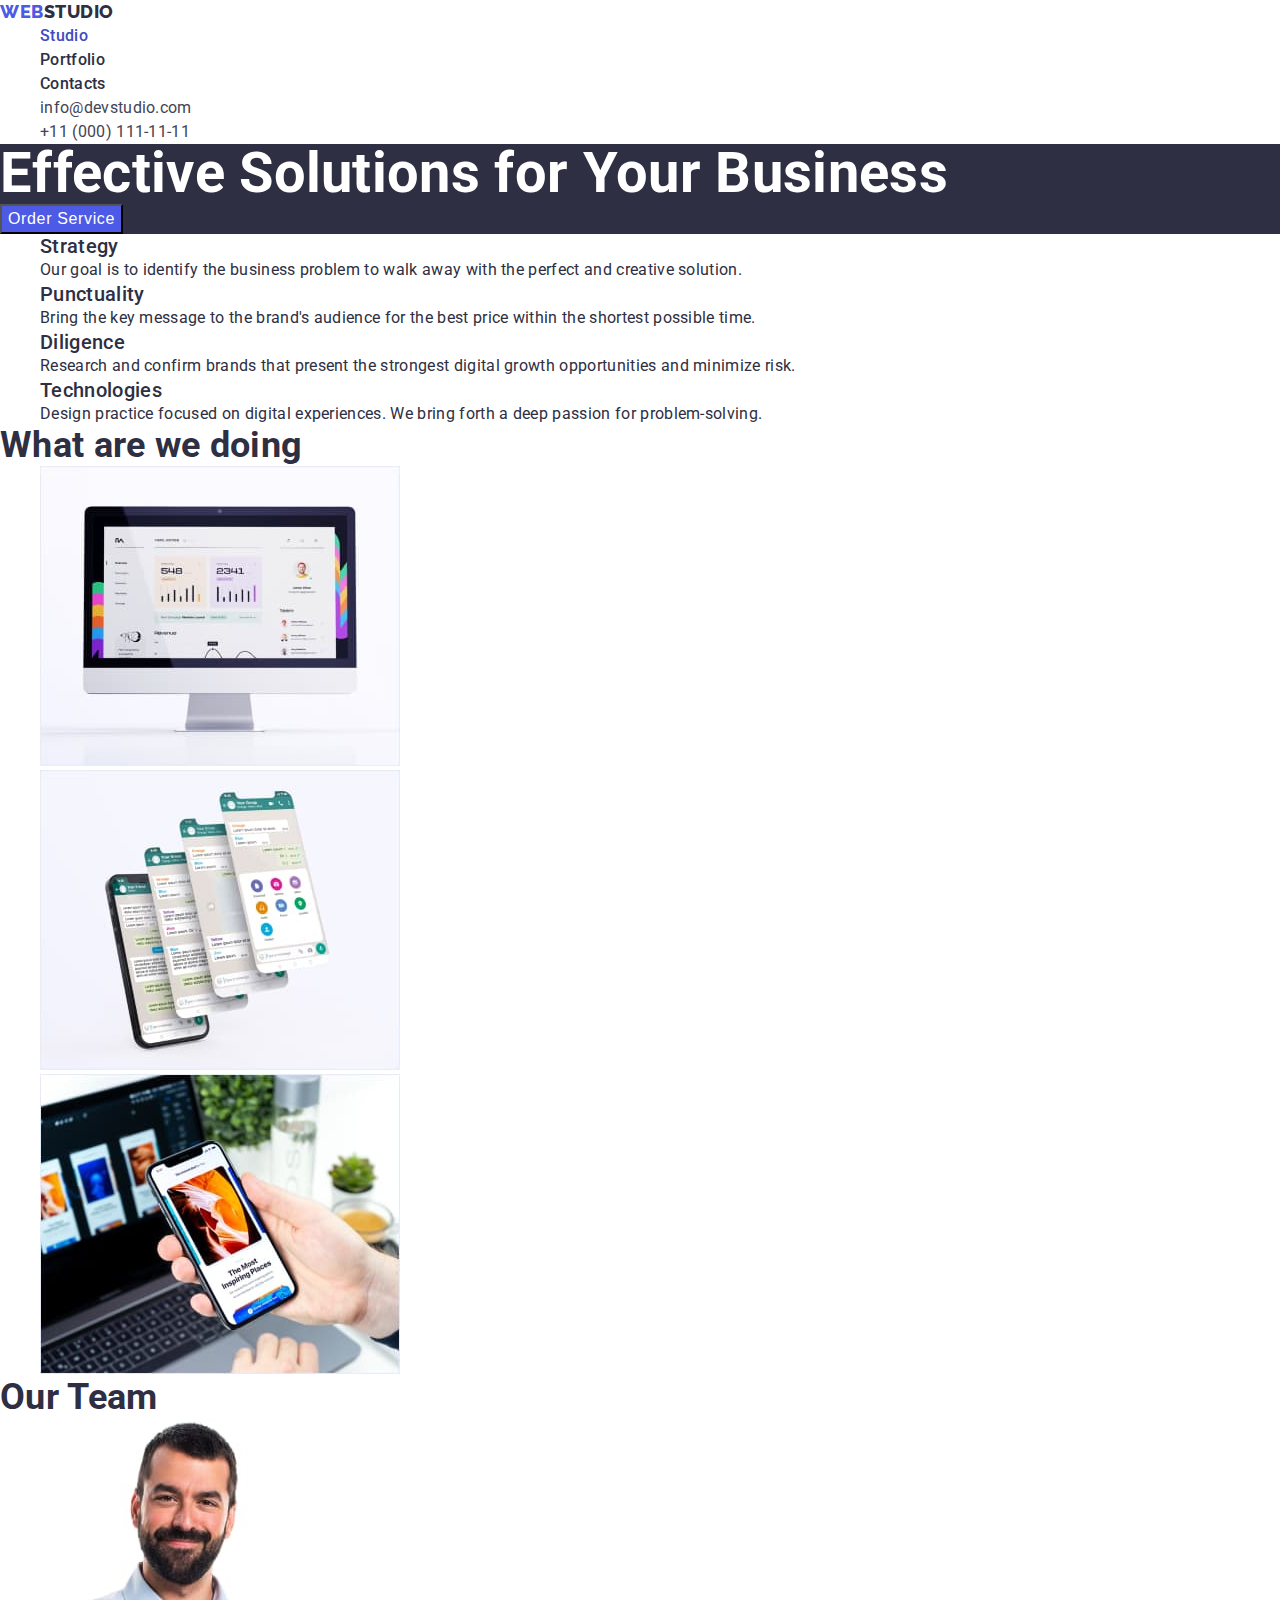
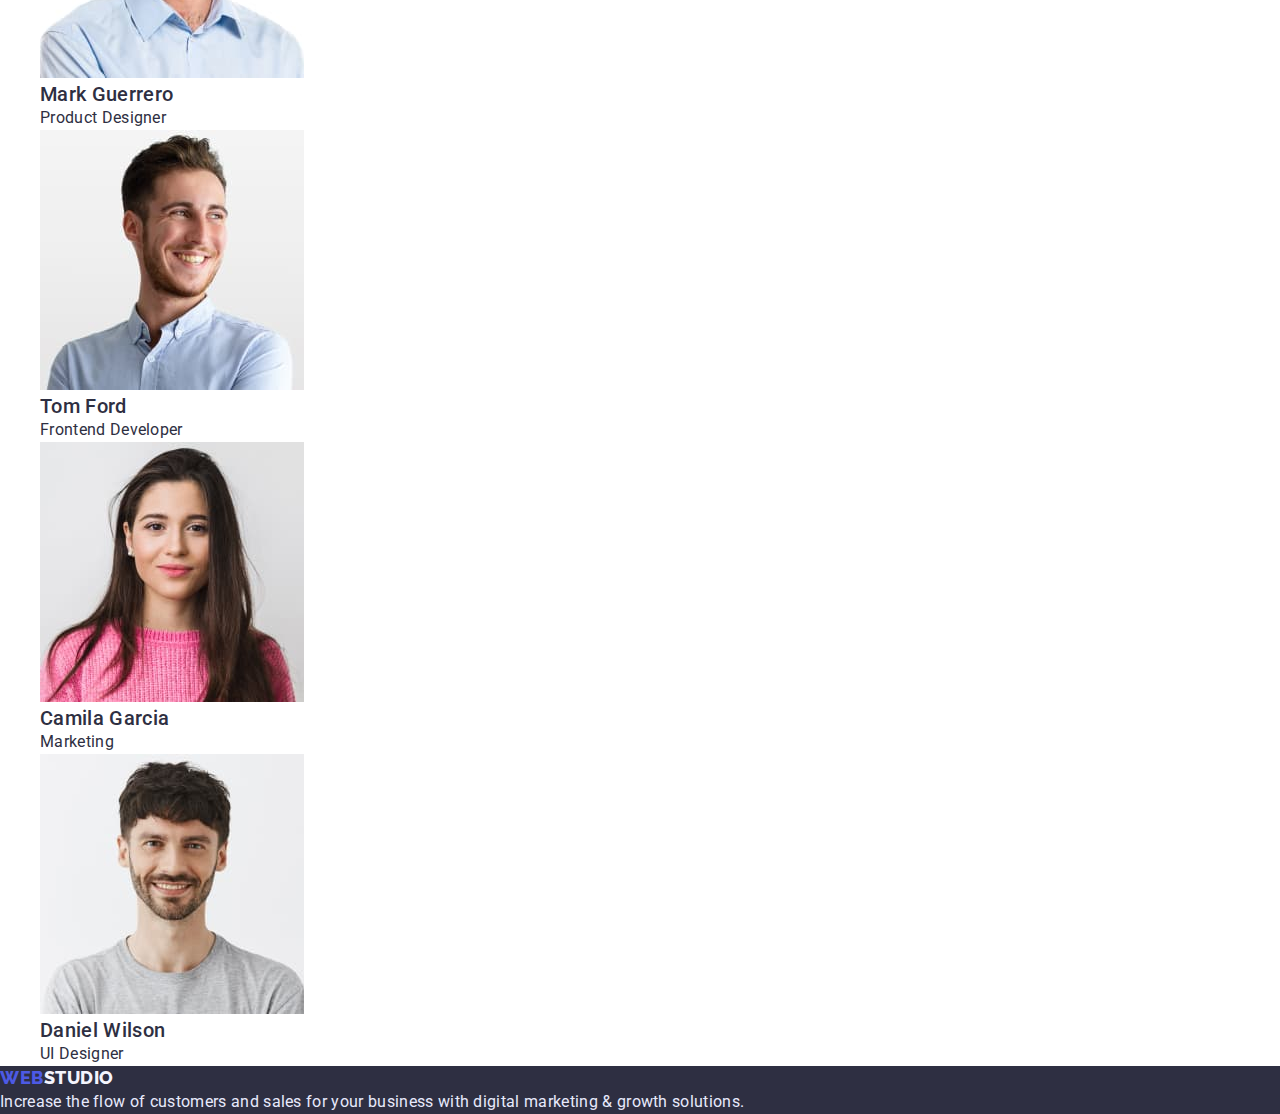
==== index.html @ 0cae2b3c "Initial commit" ====
<!DOCTYPE html>
<html lang="en">
	<head>
		<meta charset="UTF-8" />
		<meta http-equiv="X-UA-Compatible" content="IE=edge" />
		<meta name="viewport" content="width=device-width, initial-scale=1.0" />
		<title>Main Page</title>
		<link rel="preconnect" href="https://fonts.googleapis.com" />
		<link rel="preconnect" href="https://fonts.gstatic.com" crossorigin />
		<link
			href="https://fonts.googleapis.com/css2?family=Raleway:wght@800&family=Roboto:wght@400;500;700;900&display=swap"
			rel="stylesheet"
		/>
		<link rel="stylesheet" href="./css/styles.css" />
	</head>

	<body>
		<!-- Main Page -->
		<div>
			<!-- Header -->
			<header class="main-header">
				<nav class="navigation">
					<a class="logo" href="index.html"><span class="logo-web">web</span><span class="logo-dark">studio</span></a>
					<ul class="menu list">
						<li><a class="menu-item current" href="">Studio</a></li>
						<li><a class="menu-item" href="portfolio.html">Portfolio</a></li>
						<li><a class="menu-item" href="">Contacts</a></li>
					</ul>
					<ul class="contacts">
						<li class="contact-link">
							<a class="contact-item" href="mailto:info@devstudio.com">info@devstudio.com</a>
						</li>
						<li class="contact-link">
							<a class="contact-item" href="tel:+110001111111">+11 (000) 111-11-11</a>
						</li>
					</ul>
				</nav>
			</header>
			<main>
				<!-- Order Service -->
				<section class="dark-bg">
					<h1 class="main-title">Effective Solutions for Your Business</h1>
					<button class="button-order" type="button">Order Service</button>
				</section>
				<!-- Section 1 Description -->
				<section>
					<h2 class="main-names" hidden>Our responsibility and functionality</h2>
					<ul class="list">
						<li>
							<h3 class="titles">Strategy</h3>
							<p class="paragraph">
								Our goal is to identify the business problem to walk away with the perfect and creative solution.
							</p>
						</li>
						<li>
							<h3 class="titles">Punctuality</h3>
							<p class="paragraph">
								Bring the key message to the brand's audience for the best price within the shortest possible time.
							</p>
						</li>
						<li>
							<h3 class="titles">Diligence</h3>
							<p class="paragraph">
								Research and confirm brands that present the strongest digital growth opportunities and minimize risk.
							</p>
						</li>
						<li>
							<h3 class="titles">Technologies</h3>
							<p class="paragraph">
								Design practice focused on digital experiences. We bring forth a deep passion for problem-solving.
							</p>
						</li>
					</ul>
				</section>
				<!-- Section 2 Services -->
				<section>
					<h2 class="main-names">What are we doing</h2>
					<ul class="list">
						<li>
							<img src="./images/work1.jpg" alt="image with analytic report" width="360" height="300" />
						</li>
						<li>
							<img src="./images/work2.jpg" alt="application image with chatting" width="360" height="300" />
						</li>
						<li>
							<img
								src="./images/work3.jpg"
								alt="image of the application with the news feed"
								width="360"
								height="300"
							/>
						</li>
					</ul>
				</section>
				<!-- Section 3 Team -->
				<section>
					<h2 class="main-names">Our Team</h2>
					<ul class="list">
						<li>
							<img src="./images/mark.jpg" alt="picture of product designer mark guerrero" width="264" height="260" />
							<h3 class="titles">Mark Guerrero</h3>
							<p class="paragraph">Product Designer</p>
						</li>
						<li>
							<img src="./images/tom.jpg" alt="picture of frontend developer tom ford" width="264" height="260" />
							<h3 class="titles">Tom Ford</h3>
							<p class="paragraph">Frontend Developer</p>
						</li>
						<li>
							<img src="./images/camila.jpg" alt="picture of marketing camila garcia" width="264" height="260" />
							<h3 class="titles">Camila Garcia</h3>
							<p class="paragraph">Marketing</p>
						</li>
						<li>
							<img src="./images/daniel.jpg" alt="picture of ui designer daniel wilson" width="264" height="260" />
							<h3 class="titles">Daniel Wilson</h3>
							<p class="paragraph">UI Designer</p>
						</li>
					</ul>
				</section>
			</main>
			<!-- Footer -->
			<footer class="footer">
				<div class="footer-box">
					<a class="logo" href="index.html"><span class="logo-web">web</span><span class="logo-light">studio</span></a>
					<p class="footer-text">
						Increase the flow of customers and sales for your business with digital marketing & growth solutions.
					</p>
				</div>
			</footer>
		</div>
	</body>
</html>
---- css/styles.css ----
:root {
   --primary-font: 'Roboto', sans-serif;
   --secondary-font: 'Raleway', sans-serif;
   --accent-color: #404BBF;
   --main-font-color: #2E2F42;
   --button-color: #4D5AE5;
   --footer-font-color: #E7E9FC;
}

* {
   margin: 0;
}

.logo,
.list, 
.contacts {
   list-style: none;
   text-decoration: none;
}

/**
  |============================
  | Font Styles
  |============================
*/

body {
   font-family: var(--primary-font),var(--secondary-font);
   color: var(--main-font-color);
   background-color: #FFFFFF;
   letter-spacing: 0.02em;
}

.main-names {
   font-size: 36px;
   line-height: 1.11em;
}

.titles {
   font-weight: 500;
   font-size: 20px;
   line-height: 1.2em;
}

.paragraph {
   font-size: 16px;
   line-height: 1.5em;
}

/**
  |============================
  | HERO
  |============================
*/

.dark-bg {
   background: var(--main-font-color);
   color: #FFFFFF;
}

.main-title {
   font-weight: 700;
   font-size: 56px;
   line-height: 1.07em;
}

/**
  |============================
  | HEADER
  |============================
*/

.menu-item {
   text-decoration: none;
   font-weight: 500;
   font-size: 16px;
   line-height: 1.5em;
   letter-spacing: 0.02em;
   color: var(--main-font-color);
}

.menu-item:hover,
.menu-item:focus {
   color: var(--accent-color);
}

.contact-item {
   text-decoration: none;
   font-size: 16px;
   line-height: 1.5em;
   letter-spacing: 0.02em;
   color: #434455;
}

.contact-link :hover,
.contact-link :focus {
   color: var(--accent-color);
}

/**
  |============================
  | BUTTONS
  |============================
*/

.button-order {
   color: #FFFFFF;
   background-color: var(--button-color);
   font-weight: 500;
   font-size: 16px;
   line-height: 1.5em;
   display: flex;
   align-items: center;
   letter-spacing: 0.04em;
}

.button-order:hover,
.button-order:focus,
.button-filter:hover,
.button-filter:focus {
   color: #FFFFFF;
   background-color: var(--accent-color);
   cursor: pointer;
}

.button-filter {
   color: var(--button-color);
   background-color: #E7E9FC;
   font-weight: 500;
   font-size: 16px;
   line-height: 1.5em;
   display: flex;
   align-items: center;
   text-align: center;
   letter-spacing: 0.04em;
}

/**
  |============================
  | LOGO
  |============================
*/

.logo {
   font-family: 'Raleway', sans-serif;
   font-weight: 800;
   font-size: 18px;
   line-height: 1.33em;
   letter-spacing: 0.03em;
   text-transform: uppercase;
   color: #4D5AE5;
}

.logo-dark {
   color: var(--main-font-color);
}

.logo-light {
   color: #F4F4FD;
}

/**
  |============================
  | FOOTER
  |============================
*/

.footer {
   background: var(--main-font-color);
}

.footer-text {
font-size: 16px;
line-height: 1.5em;
letter-spacing: 0.02em;
color: var(--footer-font-color);
}

.current {
   color: var(--accent-color);
}
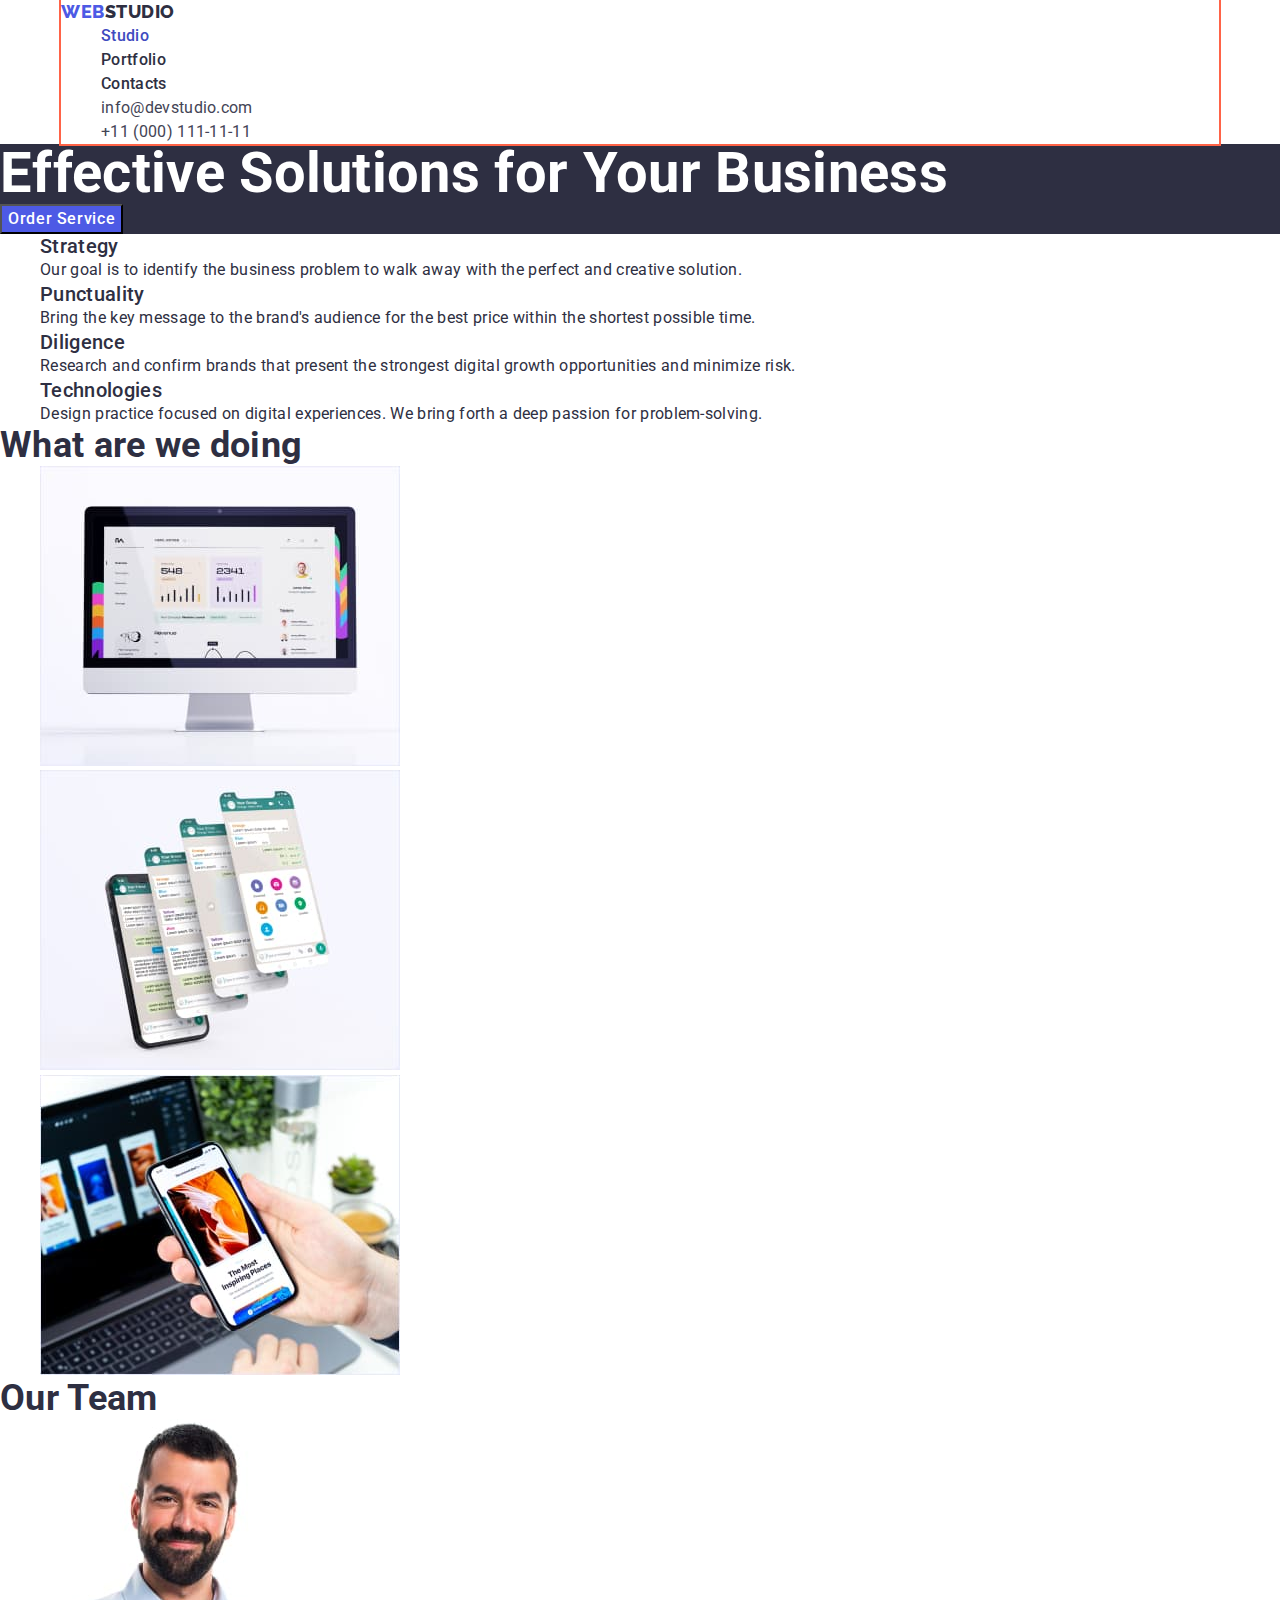
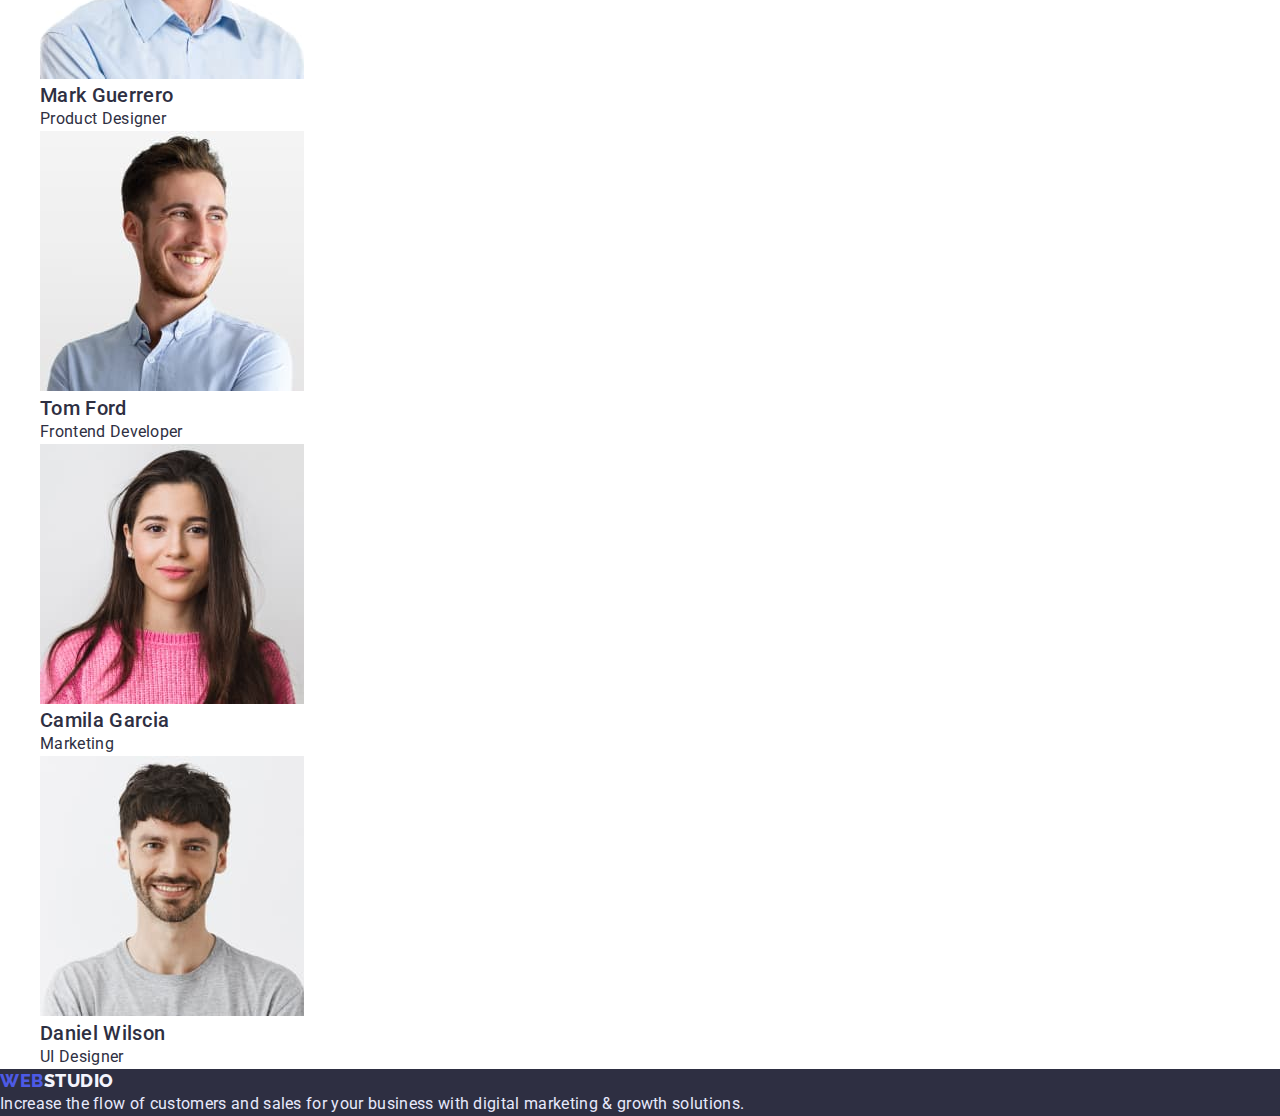
==== commit 2b8fc903: "corrected index" ====
--- a/index.html
+++ b/index.html
@@ -11,21 +11,26 @@
 			href="https://fonts.googleapis.com/css2?family=Raleway:wght@800&family=Roboto:wght@400;500;700;900&display=swap"
 			rel="stylesheet"
 		/>
+		<link
+			rel="stylesheet"
+			href="https://cdnjs.cloudflare.com/ajax/libs/modern-normalize/1.1.0/modern-normalize.min.css"
+		/>
 		<link rel="stylesheet" href="./css/styles.css" />
 	</head>
-
 	<body>
 		<!-- Main Page -->
 		<div>
 			<!-- Header -->
 			<header class="main-header">
-				<nav class="navigation">
-					<a class="logo" href="index.html"><span class="logo-web">web</span><span class="logo-dark">studio</span></a>
-					<ul class="menu list">
-						<li><a class="menu-item current" href="">Studio</a></li>
-						<li><a class="menu-item" href="portfolio.html">Portfolio</a></li>
-						<li><a class="menu-item" href="">Contacts</a></li>
-					</ul>
+				<div class="container">
+					<nav class="navigation">
+						<a class="logo" href="index.html"><span class="logo-web">web</span><span class="logo-dark">studio</span></a>
+						<ul class="menu list">
+							<li><a class="menu-item current" href="">Studio</a></li>
+							<li><a class="menu-item" href="portfolio.html">Portfolio</a></li>
+							<li><a class="menu-item" href="">Contacts</a></li>
+						</ul>
+					</nav>
 					<ul class="contacts">
 						<li class="contact-link">
 							<a class="contact-item" href="mailto:info@devstudio.com">info@devstudio.com</a>
@@ -34,7 +39,7 @@
 							<a class="contact-item" href="tel:+110001111111">+11 (000) 111-11-11</a>
 						</li>
 					</ul>
-				</nav>
+				</div>
 			</header>
 			<main>
 				<!-- Order Service -->
--- a/css/styles.css
+++ b/css/styles.css
@@ -1,3 +1,13 @@
+html {
+   box-sizing: border-box;
+}
+
+*, 
+*::before, 
+*::after {
+   box-sizing: inherit;
+}
+
 :root {
    --primary-font: 'Roboto', sans-serif;
    --secondary-font: 'Raleway', sans-serif;
@@ -95,6 +105,13 @@
 .contact-link :hover,
 .contact-link :focus {
    color: var(--accent-color);
+}
+
+.container {
+   margin-left: auto;
+   margin-right: auto;
+   width: 1158px;
+   outline: 2px solid tomato;
 }
 
 /**
@@ -179,3 +196,5 @@
 .current {
    color: var(--accent-color);
 }
+
+
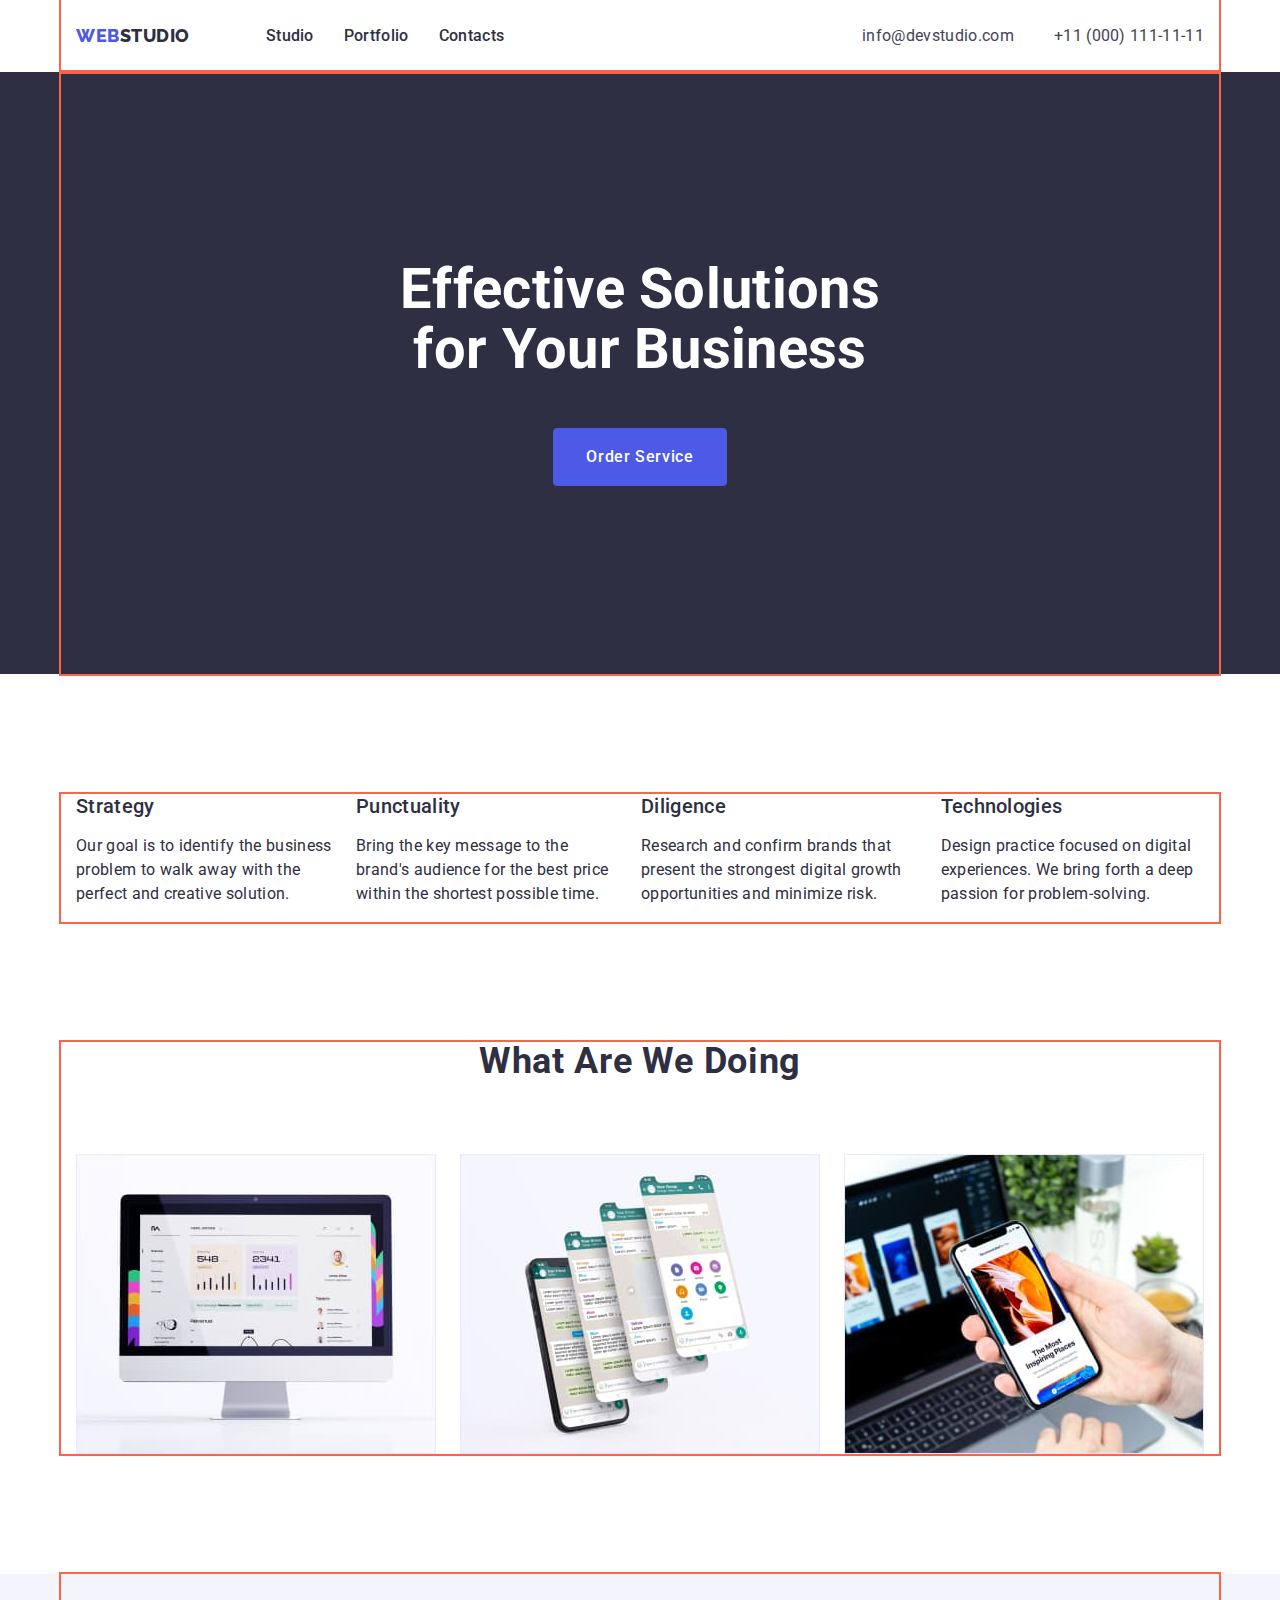
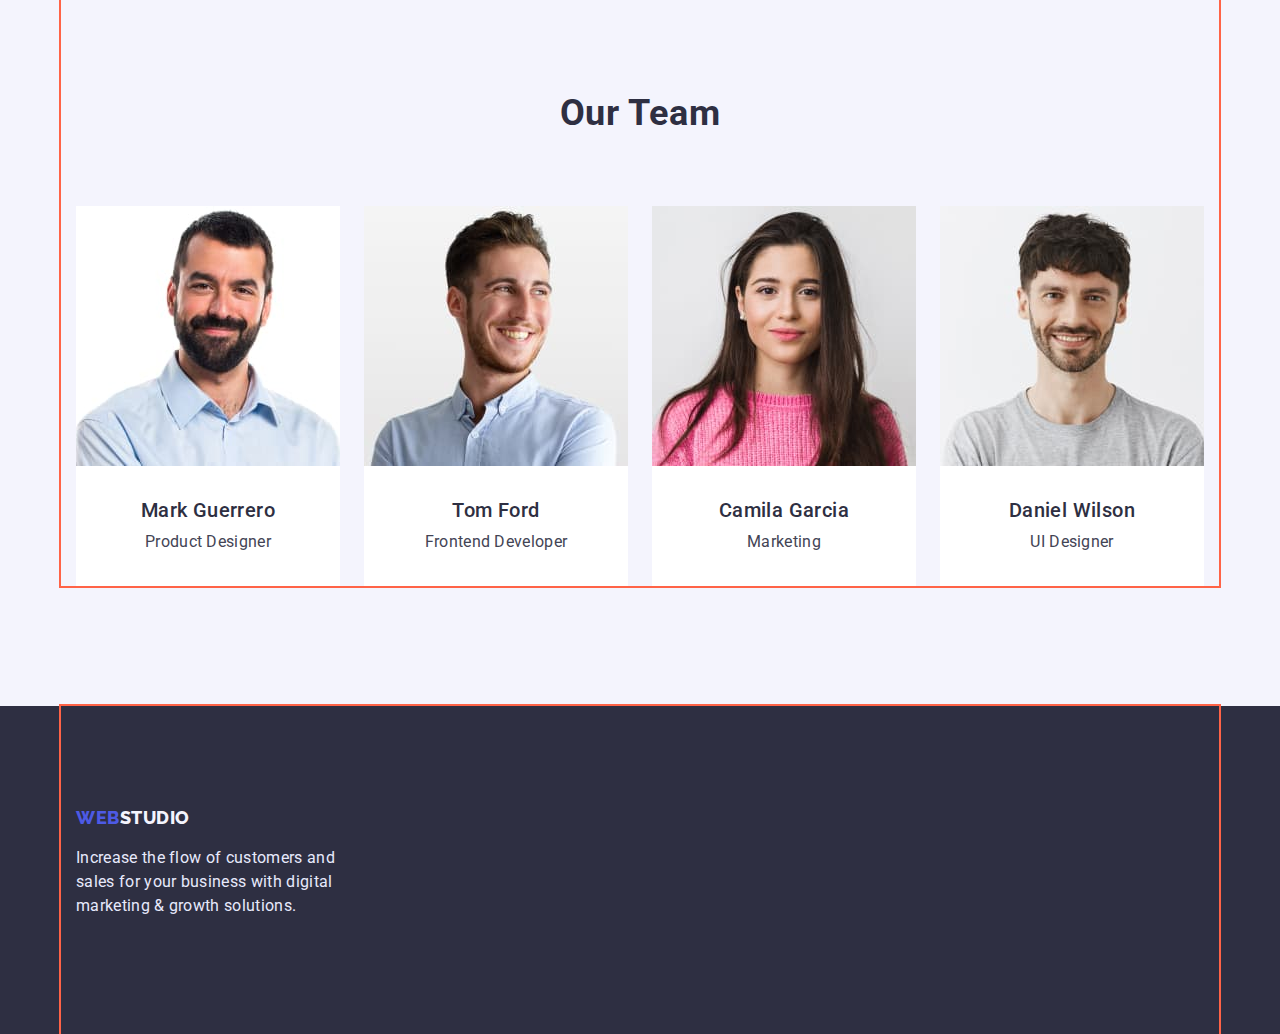
==== commit dba98cdc: "finished index" ====
--- a/index.html
+++ b/index.html
@@ -21,116 +21,133 @@
 		<!-- Main Page -->
 		<div>
 			<!-- Header -->
-			<header class="main-header">
-				<div class="container">
+			<header class="header">
+				<div class="header-container container">
+					<div>
+						<a class="logo" href="index.html"><span class="logo-web">web</span><span class="logo-dark">studio</span></a>
+					</div>
 					<nav class="navigation">
-						<a class="logo" href="index.html"><span class="logo-web">web</span><span class="logo-dark">studio</span></a>
-						<ul class="menu list">
-							<li><a class="menu-item current" href="">Studio</a></li>
-							<li><a class="menu-item" href="portfolio.html">Portfolio</a></li>
-							<li><a class="menu-item" href="">Contacts</a></li>
+						<ul class="header-list">
+							<li class="list-item"><a class="menu-item current" href="">Studio</a></li>
+							<li class="list-item"><a class="menu-item" href="portfolio.html">Portfolio</a></li>
+							<li class="list-item"><a class="menu-item" href="">Contacts</a></li>
 						</ul>
 					</nav>
-					<ul class="contacts">
-						<li class="contact-link">
-							<a class="contact-item" href="mailto:info@devstudio.com">info@devstudio.com</a>
-						</li>
-						<li class="contact-link">
-							<a class="contact-item" href="tel:+110001111111">+11 (000) 111-11-11</a>
-						</li>
-					</ul>
+					<div class="header-contacts">
+						<a class="contact-item" href="mailto:info@devstudio.com">info@devstudio.com</a>
+						<a class="contact-item" href="tel:+110001111111">+11 (000) 111-11-11</a>
+					</div>
 				</div>
 			</header>
 			<main>
-				<!-- Order Service -->
-				<section class="dark-bg">
-					<h1 class="main-title">Effective Solutions for Your Business</h1>
-					<button class="button-order" type="button">Order Service</button>
+				<!-- HERO -->
+				<section class="hero">
+					<div class="container">
+						<h1 class="hero-title">Effective Solutions for Your Business</h1>
+						<button class="button-order" type="button">Order Service</button>
+					</div>
 				</section>
-				<!-- Section 1 Description -->
-				<section>
-					<h2 class="main-names" hidden>Our responsibility and functionality</h2>
-					<ul class="list">
-						<li>
-							<h3 class="titles">Strategy</h3>
-							<p class="paragraph">
-								Our goal is to identify the business problem to walk away with the perfect and creative solution.
-							</p>
-						</li>
-						<li>
-							<h3 class="titles">Punctuality</h3>
-							<p class="paragraph">
-								Bring the key message to the brand's audience for the best price within the shortest possible time.
-							</p>
-						</li>
-						<li>
-							<h3 class="titles">Diligence</h3>
-							<p class="paragraph">
-								Research and confirm brands that present the strongest digital growth opportunities and minimize risk.
-							</p>
-						</li>
-						<li>
-							<h3 class="titles">Technologies</h3>
-							<p class="paragraph">
-								Design practice focused on digital experiences. We bring forth a deep passion for problem-solving.
-							</p>
-						</li>
-					</ul>
+				<!-- Advantages -->
+				<section class="advantages">
+					<div class="advantages-container container">
+						<h2 class="visually-hidden">Our responsibility and functionality</h2>
+						<ul class="advantages-list">
+							<li class="advantage">
+								<h3 class="list-titles">Strategy</h3>
+								<p class="title-description">
+									Our goal is to identify the business problem to walk away with the perfect and creative solution.
+								</p>
+							</li>
+							<li class="advantage">
+								<h3 class="list-titles">Punctuality</h3>
+								<p class="title-description">
+									Bring the key message to the brand's audience for the best price within the shortest possible time.
+								</p>
+							</li>
+							<li class="advantage">
+								<h3 class="list-titles">Diligence</h3>
+								<p class="title-description">
+									Research and confirm brands that present the strongest digital growth opportunities and minimize risk.
+								</p>
+							</li>
+							<li class="advantage">
+								<h3 class="list-titles">Technologies</h3>
+								<p class="title-description">
+									Design practice focused on digital experiences. We bring forth a deep passion for problem-solving.
+								</p>
+							</li>
+						</ul>
+					</div>
 				</section>
-				<!-- Section 2 Services -->
-				<section>
-					<h2 class="main-names">What are we doing</h2>
-					<ul class="list">
-						<li>
-							<img src="./images/work1.jpg" alt="image with analytic report" width="360" height="300" />
-						</li>
-						<li>
-							<img src="./images/work2.jpg" alt="application image with chatting" width="360" height="300" />
-						</li>
-						<li>
-							<img
-								src="./images/work3.jpg"
-								alt="image of the application with the news feed"
-								width="360"
-								height="300"
-							/>
-						</li>
-					</ul>
+				<!-- JOB Screens Services -->
+				<section class="job-images">
+					<div class="container">
+						<h2 class="work">What are we doing</h2>
+						<ul class="job-list">
+							<li>
+								<img class="image" src="./images/work1.jpg" alt="image with analytic report" width="360" height="300" />
+							</li>
+							<li>
+								<img
+									class="image"
+									src="./images/work2.jpg"
+									alt="application image with chatting"
+									width="360"
+									height="300"
+								/>
+							</li>
+							<li>
+								<img
+									class="image"
+									src="./images/work3.jpg"
+									alt="image of the application with the news feed"
+									width="360"
+									height="300"
+								/>
+							</li>
+						</ul>
+					</div>
 				</section>
-				<!-- Section 3 Team -->
-				<section>
-					<h2 class="main-names">Our Team</h2>
-					<ul class="list">
-						<li>
-							<img src="./images/mark.jpg" alt="picture of product designer mark guerrero" width="264" height="260" />
-							<h3 class="titles">Mark Guerrero</h3>
-							<p class="paragraph">Product Designer</p>
-						</li>
-						<li>
-							<img src="./images/tom.jpg" alt="picture of frontend developer tom ford" width="264" height="260" />
-							<h3 class="titles">Tom Ford</h3>
-							<p class="paragraph">Frontend Developer</p>
-						</li>
-						<li>
-							<img src="./images/camila.jpg" alt="picture of marketing camila garcia" width="264" height="260" />
-							<h3 class="titles">Camila Garcia</h3>
-							<p class="paragraph">Marketing</p>
-						</li>
-						<li>
-							<img src="./images/daniel.jpg" alt="picture of ui designer daniel wilson" width="264" height="260" />
-							<h3 class="titles">Daniel Wilson</h3>
-							<p class="paragraph">UI Designer</p>
-						</li>
-					</ul>
+				<!-- Professionals -->
+				<section class="professinals-page">
+					<div class="container">
+						<h2 class="professinals">Our Team</h2>
+						<ul class="professional-list">
+							<li class="prof-item">
+								<img src="./images/mark.jpg" alt="picture of product designer mark guerrero" width="264" height="260" />
+								<h3 class="team-titles">Mark Guerrero</h3>
+								<p class="professinal-item">Product Designer</p>
+							</li>
+							<li class="prof-item">
+								<img src="./images/tom.jpg" alt="picture of frontend developer tom ford" width="264" height="260" />
+								<h3 class="team-titles">Tom Ford</h3>
+								<p class="professinal-item">Frontend Developer</p>
+							</li>
+							<li class="prof-item">
+								<img src="./images/camila.jpg" alt="picture of marketing camila garcia" width="264" height="260" />
+								<h3 class="team-titles">Camila Garcia</h3>
+								<p class="professinal-item">Marketing</p>
+							</li>
+							<li class="prof-item">
+								<img src="./images/daniel.jpg" alt="picture of ui designer daniel wilson" width="264" height="260" />
+								<h3 class="team-titles">Daniel Wilson</h3>
+								<p class="professinal-item">UI Designer</p>
+							</li>
+						</ul>
+					</div>
 				</section>
 			</main>
 			<!-- Footer -->
 			<footer class="footer">
-				<div class="footer-box">
-					<a class="logo" href="index.html"><span class="logo-web">web</span><span class="logo-light">studio</span></a>
-					<p class="footer-text">
-						Increase the flow of customers and sales for your business with digital marketing & growth solutions.
-					</p>
+				<div class="container">
+					<div class="footer-box">
+						<a class="logo" href="index.html"
+							><span class="logo-web">web</span><span class="logo-light">studio</span></a
+						>
+						<p class="footer-text">
+							Increase the flow of customers and sales for your business with digital marketing & growth solutions.
+						</p>
+					</div>
 				</div>
 			</footer>
 		</div>
--- a/css/styles.css
+++ b/css/styles.css
@@ -6,6 +6,38 @@
 *::before, 
 *::after {
    box-sizing: inherit;
+}
+
+h1,
+h2,
+h3,
+h4,
+h6,
+h6 {
+   margin: 0;
+}
+
+ul {
+   margin: 0;
+   padding: 0;
+   list-style: none;
+}
+
+img {
+   display: block;
+}
+
+.visually-hidden {
+   position: absolute;
+   margin: -1px;
+   border: 0;
+   padding: 0;
+   white-space: nowrap;
+   height: 1px;
+   clip-path: inset(100%);
+   clip: rect(0 0 0 0);
+   width: 1px;
+   overflow: hidden;
 }
 
 :root {
@@ -15,72 +47,67 @@
    --main-font-color: #2E2F42;
    --button-color: #4D5AE5;
    --footer-font-color: #E7E9FC;
-}
-
-* {
-   margin: 0;
-}
-
-.logo,
-.list, 
-.contacts {
+   --main-background-color: #FFFFFF; 
+   --contact-item-color: #434455;
+   --logo-light-color: #F4F4FD;
+}
+
+body {
+   font-family: var(--primary-font), var(--secondary-font);
+   color: var(--main-font-color);
+   background-color: var(--main-background-color);
+   letter-spacing: 0.02em;
+}
+
+.container {
+   margin-left: auto;
+   margin-right: auto;
+   padding-left: 15px;
+   padding-right: 15px;
+   width: 1158px;
+
+   outline: 2px solid tomato;
+}
+
+/**
+  |============================
+  | HEADER
+  |============================
+*/
+
+.current {
+   color: var(--accent-color);
+}
+
+.header-container {
+   display: flex;
+   align-items: center;
+}
+
+.header-contacts {
+   display: flex;
+   text-align: center;
+   gap: 40px;
+   padding-top: 24px;
+   padding-right: 0;
+   padding-bottom: 24px;
+}
+
+.navigation {
+   margin-right: auto;
+}
+
+.header-list {
+   display: block;
+   display: flex;
+   gap: 30px;
    list-style: none;
    text-decoration: none;
 }
 
-/**
-  |============================
-  | Font Styles
-  |============================
-*/
-
-body {
-   font-family: var(--primary-font),var(--secondary-font);
-   color: var(--main-font-color);
-   background-color: #FFFFFF;
-   letter-spacing: 0.02em;
-}
-
-.main-names {
-   font-size: 36px;
-   line-height: 1.11em;
-}
-
-.titles {
-   font-weight: 500;
-   font-size: 20px;
-   line-height: 1.2em;
-}
-
-.paragraph {
-   font-size: 16px;
-   line-height: 1.5em;
-}
-
-/**
-  |============================
-  | HERO
-  |============================
-*/
-
-.dark-bg {
-   background: var(--main-font-color);
-   color: #FFFFFF;
-}
-
-.main-title {
-   font-weight: 700;
-   font-size: 56px;
-   line-height: 1.07em;
-}
-
-/**
-  |============================
-  | HEADER
-  |============================
-*/
-
 .menu-item {
+   padding-top: 24px;
+   padding-bottom: 24px;
    text-decoration: none;
    font-weight: 500;
    font-size: 16px;
@@ -96,60 +123,18 @@
 
 .contact-item {
    text-decoration: none;
+   color: var(--contact-item-color);
+   text-decoration: none;
    font-size: 16px;
    line-height: 1.5em;
    letter-spacing: 0.02em;
-   color: #434455;
-}
-
-.contact-link :hover,
-.contact-link :focus {
+   margin: 0;
+   padding: 0;
+}
+
+.contact-item:hover,
+.contact-item:focus {
    color: var(--accent-color);
-}
-
-.container {
-   margin-left: auto;
-   margin-right: auto;
-   width: 1158px;
-   outline: 2px solid tomato;
-}
-
-/**
-  |============================
-  | BUTTONS
-  |============================
-*/
-
-.button-order {
-   color: #FFFFFF;
-   background-color: var(--button-color);
-   font-weight: 500;
-   font-size: 16px;
-   line-height: 1.5em;
-   display: flex;
-   align-items: center;
-   letter-spacing: 0.04em;
-}
-
-.button-order:hover,
-.button-order:focus,
-.button-filter:hover,
-.button-filter:focus {
-   color: #FFFFFF;
-   background-color: var(--accent-color);
-   cursor: pointer;
-}
-
-.button-filter {
-   color: var(--button-color);
-   background-color: #E7E9FC;
-   font-weight: 500;
-   font-size: 16px;
-   line-height: 1.5em;
-   display: flex;
-   align-items: center;
-   text-align: center;
-   letter-spacing: 0.04em;
 }
 
 /**
@@ -166,6 +151,9 @@
    letter-spacing: 0.03em;
    text-transform: uppercase;
    color: #4D5AE5;
+   margin-right: 76px;
+   list-style: none;
+   text-decoration: none;
 }
 
 .logo-dark {
@@ -173,7 +161,7 @@
 }
 
 .logo-light {
-   color: #F4F4FD;
+   color: var(--logo-light-color);
 }
 
 /**
@@ -187,14 +175,231 @@
 }
 
 .footer-text {
-font-size: 16px;
-line-height: 1.5em;
-letter-spacing: 0.02em;
-color: var(--footer-font-color);
-}
-
-.current {
-   color: var(--accent-color);
-}
-
-
+   font-size: 16px;
+   line-height: 1.5em;
+   letter-spacing: 0.02em;
+   color: var(--footer-font-color);
+   width: 264px;
+   margin-top: 16px;
+}
+
+.footer-box{
+   padding-top: 100px;
+   padding-bottom: 100px;
+}
+
+/**
+  |============================
+  | HERO Section
+  |============================
+*/
+
+.hero {
+   text-align: center;
+   background: var(--main-font-color);
+   margin-left: auto;
+   margin-right: auto;
+   color: var(--main-background-color);
+}
+
+.hero-title {
+   font-weight: 700;
+   font-size: 56px;
+   line-height: 1.07em;
+   padding-top: 188px;
+   margin-bottom: 48px;
+   width: 494px;
+   margin-left: auto;
+   margin-right: auto;
+}
+
+/**
+  |============================
+  | JOB Screens Section
+  |============================
+*/
+
+.job-images {
+   padding-bottom: 120px;
+}
+
+.work {
+   margin-top: 0;
+   margin-bottom: 72px;
+   text-align: center;
+   font-weight: 700;
+   font-size: 36px;
+   line-height: 1.11;
+   letter-spacing: 0.02em;
+   text-transform: capitalize;
+   color: var(--main-font-color);
+}
+
+.job-list {
+   display: flex;
+   flex-wrap: wrap;
+   gap: 24px;
+}
+
+/**
+  |============================
+  | Advantages Section
+  |============================
+*/
+
+.advantages {
+   padding-top: 120px;
+   padding-bottom: 120px;
+}
+
+.advantages-container {
+   display: flex;
+   align-items: center;
+}
+
+.advantages-list {
+   display: block;
+   display: flex;
+   gap: 24px;
+   list-style: none;
+}
+
+.list-titles {
+   font-weight: 500;
+   font-size: 20px;
+   line-height: 1.2;
+   margin-bottom: 8px;
+}
+
+.title-description {
+   font-size: 16px;
+   line-height: 1.5;
+}
+
+/**
+  |============================
+  | Professionals Section
+  |============================
+*/
+
+.professinals-page {
+   background-color: var(--logo-light-color);
+   padding-bottom: 120px;
+}
+
+.professinals {
+   text-align: center;
+   padding-top: 120px;
+   padding-bottom: 72px;
+   font-weight: 700;
+   font-size: 36px;
+   line-height: 1.11;
+   letter-spacing: 0.02em;
+   text-transform: capitalize;
+   color: var(--main-font-color);
+}
+
+.professional-list {
+   display: block;
+   display: flex;
+   align-items: center;
+   gap: 24px;
+   list-style: none;
+}
+
+.team-titles {
+   font-weight: 500;
+   font-size: 20px;
+   line-height: 1.2;
+   text-align: center;
+   letter-spacing: 0.02em;
+   color: var(--main-font-color);
+   padding-top: 32px;
+   padding-bottom: 8px;
+}
+
+.professinal-item {
+   font-size: 16px;
+   line-height: 1.5;
+   text-align: center;
+   letter-spacing: 0.02em;
+   color: var(--contact-item-color);
+   padding-bottom: 32px;
+   margin: 0;
+}
+
+.prof-item {
+   background-color: var(--main-background-color);
+}
+
+
+/**
+  |============================
+  | BUTTONS
+  |============================
+*/
+
+.button-order {
+   display: inline-block;
+   color: var(--main-background-color);
+   background-color: var(--button-color);
+   border: 1px solid var(--button-color);
+   font-weight: 500;
+   font-size: 16px;
+   line-height: 1.5em;
+   letter-spacing: 0.04em;
+   border-radius: 4px;
+   padding: 16px 32px;
+   margin-bottom: 188px;
+}
+
+.button-order:hover,
+.button-order:focus,
+.button-filter:hover,
+.button-filter:focus {
+   color: var(--main-background-color);
+   background-color: var(--accent-color);
+   cursor: pointer;
+}
+
+.button-filter {
+   color: var(--button-color);
+   background-color: var(--footer-font-color);
+   font-weight: 500;
+   font-size: 16px;
+   line-height: 1.5;
+   letter-spacing: 0.04em;
+}
+
+/**
+  |============================
+  | Filters Style
+  |============================
+*/
+
+.button-list {
+   display: flex;
+   align-items: center;
+}
+
+.button-item {
+   gap: 24px;
+   list-style: none;
+}
+
+/**
+  |============================
+  | Examples Styles
+  |============================
+*/
+
+
+.examples-container {
+   display: flex;
+   align-items: center;
+}
+
+/* .example-item {
+   display: block;
+   gap: 24px;
+} */